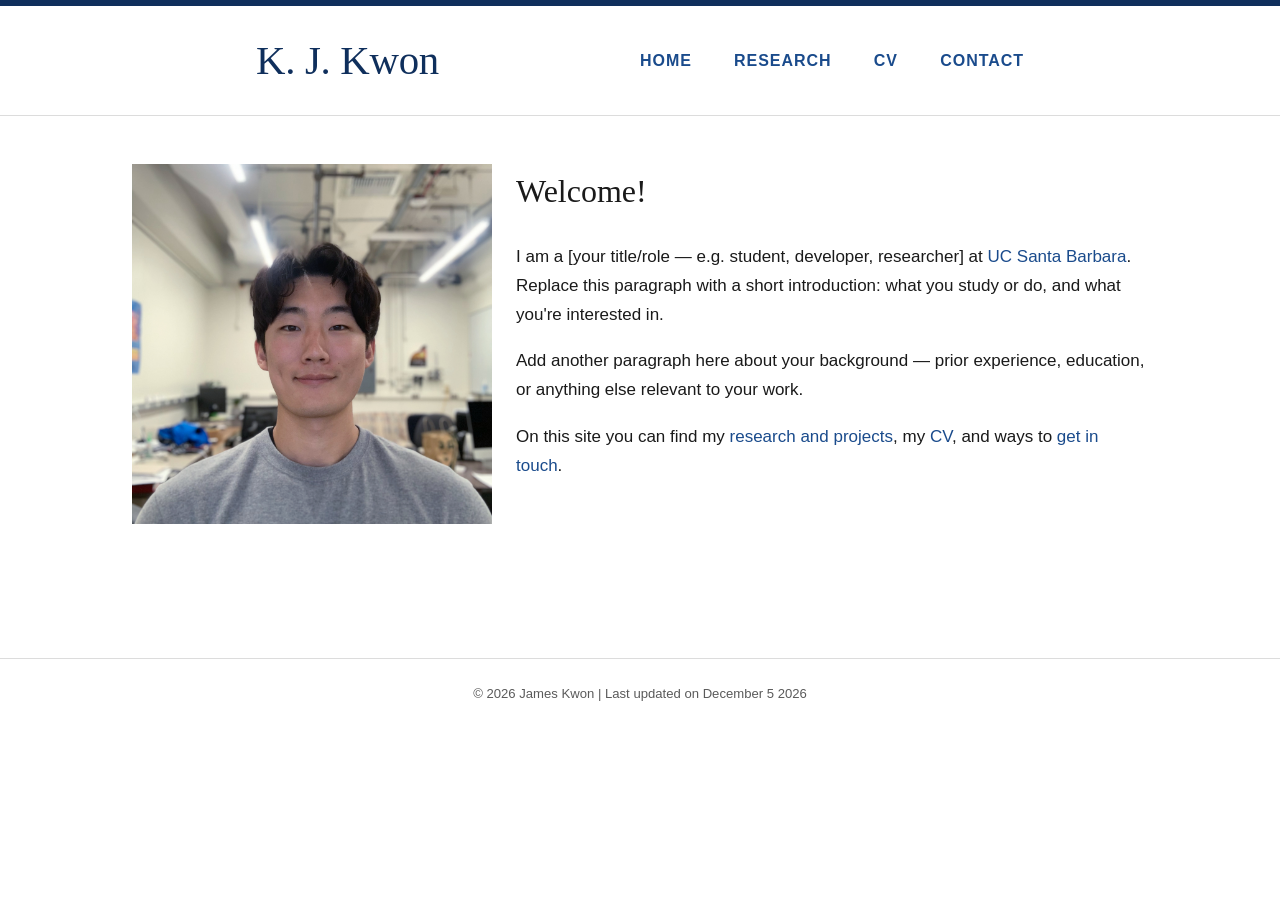
==== index.html @ 741103a0 "Add year to last updated date in footer Co-Authored-By: Claude Sonnet 4.6 <noreply@anthropic.com>" ====
<!DOCTYPE html>
<html lang="en">
<head>
<meta charset="UTF-8">
<meta name="viewport" content="width=device-width, initial-scale=1.0">
<meta name="description" content="Personal Website">
<title>Home | James Kwon</title>
<link rel="stylesheet" href="style.css">
</head>
<body>

<header>
  <div class="header-bar"></div>
  <div class="header-inner">
    <a href="index.html" class="site-title">
      <span class="title-main">K. J. Kwon</span>
    </a>
    <nav>
      <ul>
        <li><a href="index.html">Home</a></li>
        <li><a href="research.html">Research</a></li>
        <li><a href="cv.html">CV</a></li>
        <li><a href="contact.html">Contact</a></li>
      </ul>
    </nav>
  </div>
</header>

<main style="max-width: 1064px;">
  <img src="assets/photo.jpg" alt="James Kwon" class="profile-photo">

  <h1>Welcome!</h1>

  <p>
    I am a [your title/role — e.g. student, developer, researcher] at
    <a href="https://www.ucsb.edu/" target="_blank" rel="noopener">UC Santa Barbara</a>.
    Replace this paragraph with a short introduction: what you study or do, and what you're
    interested in.
  </p>

  <p>
    Add another paragraph here about your background — prior experience, education,
    or anything else relevant to your work.
  </p>

  <p>
    On this site you can find my <a href="research.html">research and projects</a>, my
    <a href="cv.html">CV</a>, and ways to <a href="contact.html">get in touch</a>.
  </p>

  <div class="clear"></div>
</main>

<footer>
  &copy; 2026 James Kwon | Last updated on <span id="last-updated"></span>
  <script>
    const d = new Date(document.lastModified);
    const months = ["January","February","March","April","May","June","July","August","September","October","November","December"];
    document.getElementById("last-updated").textContent = months[d.getMonth()] + " " + d.getDate() + " " + d.getFullYear();
  </script>
</footer>

</body>
</html>
---- style.css ----
:root {
  --text: #1a1a1a;
  --text-muted: #5a5a5a;
  --accent: #1a4b8c;      /* IAS-style navy blue */
  --accent-dark: #0f2f5c;
  --border: #dcdcdc;
  --bg-alt: #f5f6f8;
  --max-width: 760px;
  --serif: Georgia, "Iowan Old Style", "Times New Roman", serif;
  --sans: -apple-system, BlinkMacSystemFont, "Segoe UI", Helvetica, Arial, sans-serif;
}

* { box-sizing: border-box; }

body {
  margin: 0;
  font-family: var(--sans);
  color: var(--text);
  background: #fff;
  line-height: 1.7;
  font-size: 17px;
}

a { color: var(--accent); text-decoration: none; }
a:hover { text-decoration: underline; }

/* Header */
header {
  border-bottom: 1px solid var(--border);
  padding: 0;
  margin-bottom: 48px;
}

.header-bar {
  background: var(--accent-dark);
  height: 6px;
}

.header-inner {
  width: 100%;
  padding: 20px 0;
  display: grid;
  grid-template-columns: 20% 30% 30% 20%;
  align-items: center;
}

.site-title {
  display: flex;
  align-items: baseline;
  gap: 10px;
  color: var(--text);
  grid-column: 2;
  justify-self: start;
}
.site-title:hover { text-decoration: none; }

.title-main {
  font-family: var(--serif);
  font-weight: 400;
  font-size: 2.55rem;
  letter-spacing: -0.3px;
  color: var(--accent-dark);
}

nav ul {
  list-style: none;
  display: flex;
  justify-content: space-between;
  margin: 0;
  padding: 0;
  font-size: 1rem;
  text-transform: uppercase;
  letter-spacing: 0.06em;
}

nav { grid-column: 3; }

nav a { color: var(--accent); font-weight: 600; }
nav a:hover { color: var(--accent-dark); text-decoration: none; }

/* Main */
main {
  max-width: var(--max-width);
  margin: 0 auto;
  padding: 0 24px 70px;
}

.profile-photo {
  width: 360px;
  height: 360px;
  border-radius: 0;
  object-fit: cover;
  float: left;
  margin: 0 24px 24px 0;
  background: var(--bg-alt);
}

h1 {
  font-family: var(--serif);
  font-size: 2rem;
  font-weight: normal;
  margin-bottom: 24px;
  color: var(--text);
}

h2 {
  font-family: var(--serif);
  font-size: 1.4rem;
  font-weight: normal;
  margin: 40px 0 16px;
  padding-bottom: 10px;
  border-bottom: 2px solid var(--accent);
  display: inline-block;
}

h3 {
  font-family: var(--serif);
  font-size: 1.1rem;
  font-weight: bold;
  margin: 0 0 6px;
}

p { margin: 0 0 18px; }

.clear { clear: both; }

.card-list {
  display: flex;
  flex-direction: column;
  gap: 28px;
}

.card {
  padding-bottom: 24px;
  border-bottom: 1px solid var(--border);
}
.card:last-child { border-bottom: none; }

.meta {
  color: var(--accent);
  font-size: 0.85rem;
  margin-bottom: 6px;
  text-transform: uppercase;
  letter-spacing: 0.04em;
}

ul.plain {
  padding-left: 20px;
  margin: 0 0 18px;
}
ul.plain li { margin-bottom: 10px; }

/* Footer */
footer {
  border-top: 1px solid var(--border);
  margin-top: 40px;
  padding: 24px 0;
  text-align: center;
  color: var(--text-muted);
  font-size: 0.82rem;
}

@media (max-width: 560px) {
  .header-inner { grid-template-columns: 1fr; gap: 12px; }
  .site-title { justify-self: flex-start; }
  .profile-photo { float: none; display: block; margin: 0 auto 24px; }
  h1 { font-size: 1.6rem; }
}
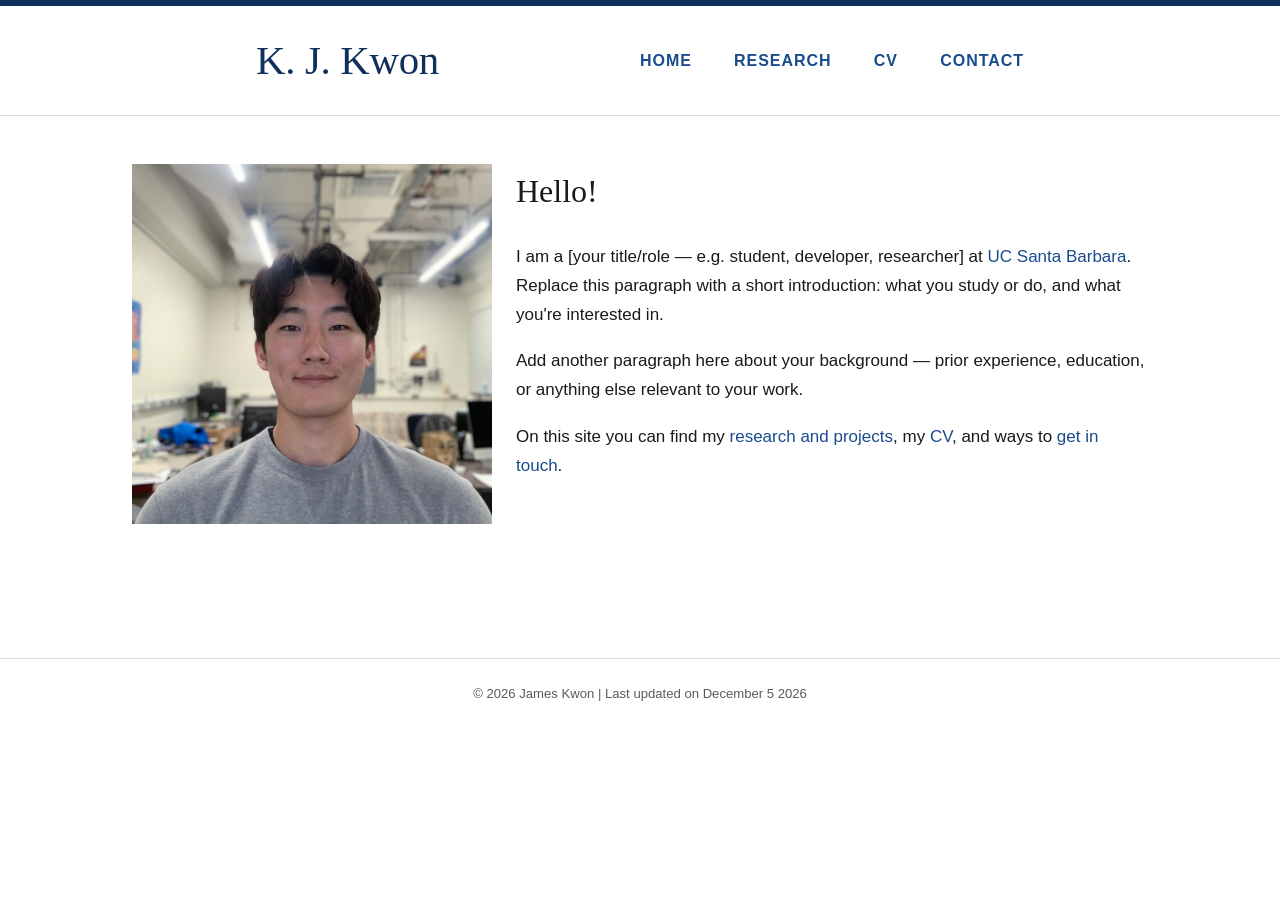
==== commit db5352ff: "Add randomized time-aware greeting, stable within session Co-Authored-By: Claude Sonnet 4.6 <noreply" ====
--- a/index.html
+++ b/index.html
@@ -29,7 +29,24 @@
 <main style="max-width: 1064px;">
   <img src="assets/photo.jpg" alt="James Kwon" class="profile-photo">
 
-  <h1>Welcome!</h1>
+  <h1 id="greeting"></h1>
+  <script>
+    (function() {
+      var g = sessionStorage.getItem("greeting");
+      if (!g) {
+        var mins = new Date().getHours() * 60 + new Date().getMinutes();
+        var timeBased;
+        if      (mins >= 270  && mins <= 719)  timeBased = "Good morning!";
+        else if (mins >= 720  && mins <= 1050) timeBased = "Good afternoon!";
+        else if (mins >= 1051 && mins <= 1320) timeBased = "Good evening!";
+        else                                   timeBased = "Zzz...";
+        var pool = [timeBased, "Welcome!", "Hello!", "Hello there!", "Hi!"];
+        g = pool[Math.floor(Math.random() * pool.length)];
+        sessionStorage.setItem("greeting", g);
+      }
+      document.getElementById("greeting").textContent = g;
+    })();
+  </script>
 
   <p>
     I am a [your title/role — e.g. student, developer, researcher] at
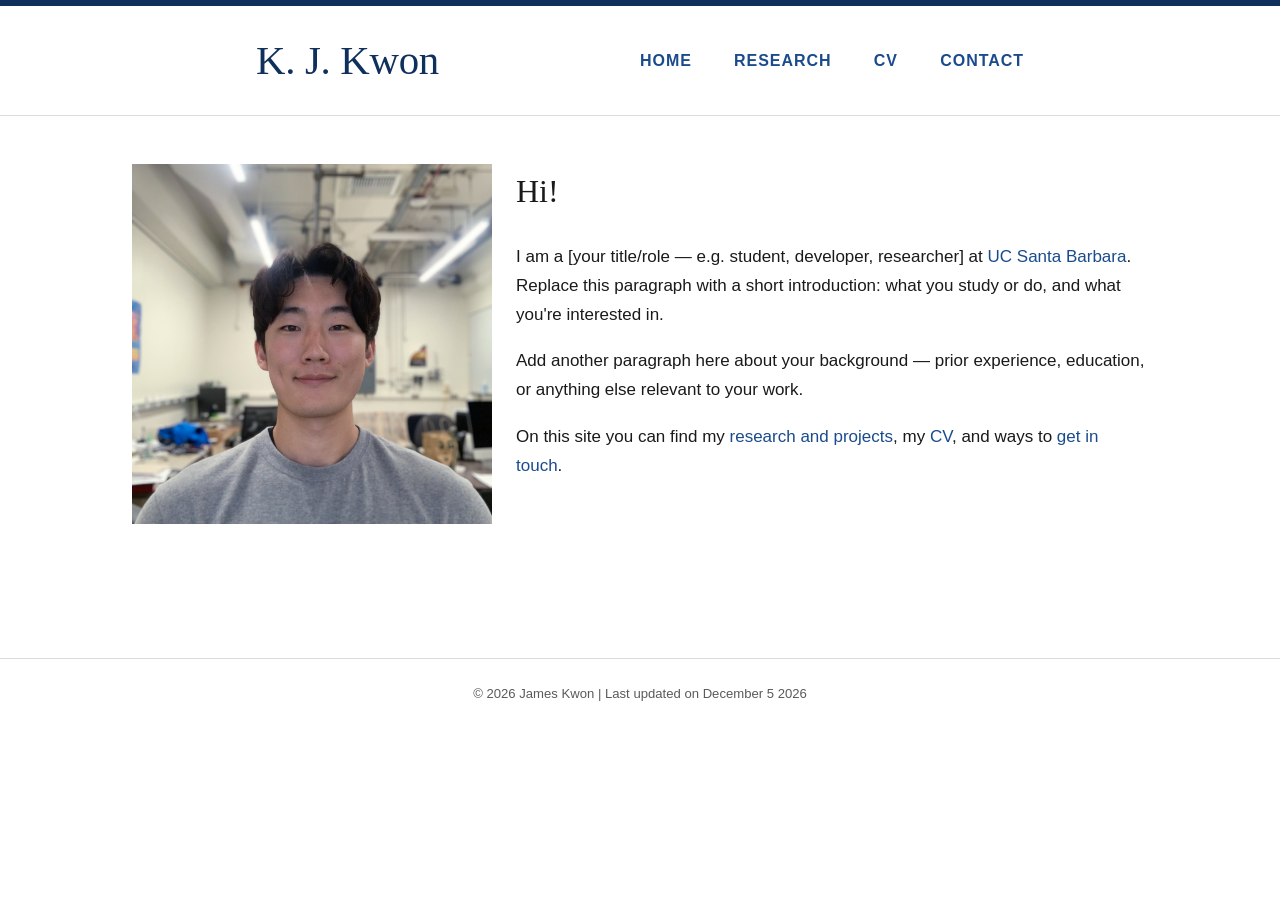
==== commit 9f9d08f1: "Make greeting deterministic by day — same for all visitors each day Co-Authored-By: Claude Sonnet 4." ====
--- a/index.html
+++ b/index.html
@@ -32,19 +32,17 @@
   <h1 id="greeting"></h1>
   <script>
     (function() {
-      var g = sessionStorage.getItem("greeting");
-      if (!g) {
-        var mins = new Date().getHours() * 60 + new Date().getMinutes();
-        var timeBased;
-        if      (mins >= 270  && mins <= 719)  timeBased = "Good morning!";
-        else if (mins >= 720  && mins <= 1050) timeBased = "Good afternoon!";
-        else if (mins >= 1051 && mins <= 1320) timeBased = "Good evening!";
-        else                                   timeBased = "Zzz...";
-        var pool = [timeBased, "Welcome!", "Hello!", "Hello there!", "Hi!"];
-        g = pool[Math.floor(Math.random() * pool.length)];
-        sessionStorage.setItem("greeting", g);
-      }
-      document.getElementById("greeting").textContent = g;
+      var now = new Date();
+      var mins = now.getHours() * 60 + now.getMinutes();
+      var timeBased;
+      if      (mins >= 270  && mins <= 719)  timeBased = "Good morning!";
+      else if (mins >= 720  && mins <= 1050) timeBased = "Good afternoon!";
+      else if (mins >= 1051 && mins <= 1320) timeBased = "Good evening!";
+      else                                   timeBased = "Zzz...";
+      var pool = [timeBased, "Welcome!", "Hello!", "Hello there!", "Hi!"];
+      // Pick deterministically by day-of-year so all visitors see the same greeting each day
+      var dayOfYear = Math.floor((now - new Date(now.getFullYear(), 0, 0)) / 86400000);
+      document.getElementById("greeting").textContent = pool[dayOfYear % pool.length];
     })();
   </script>
 
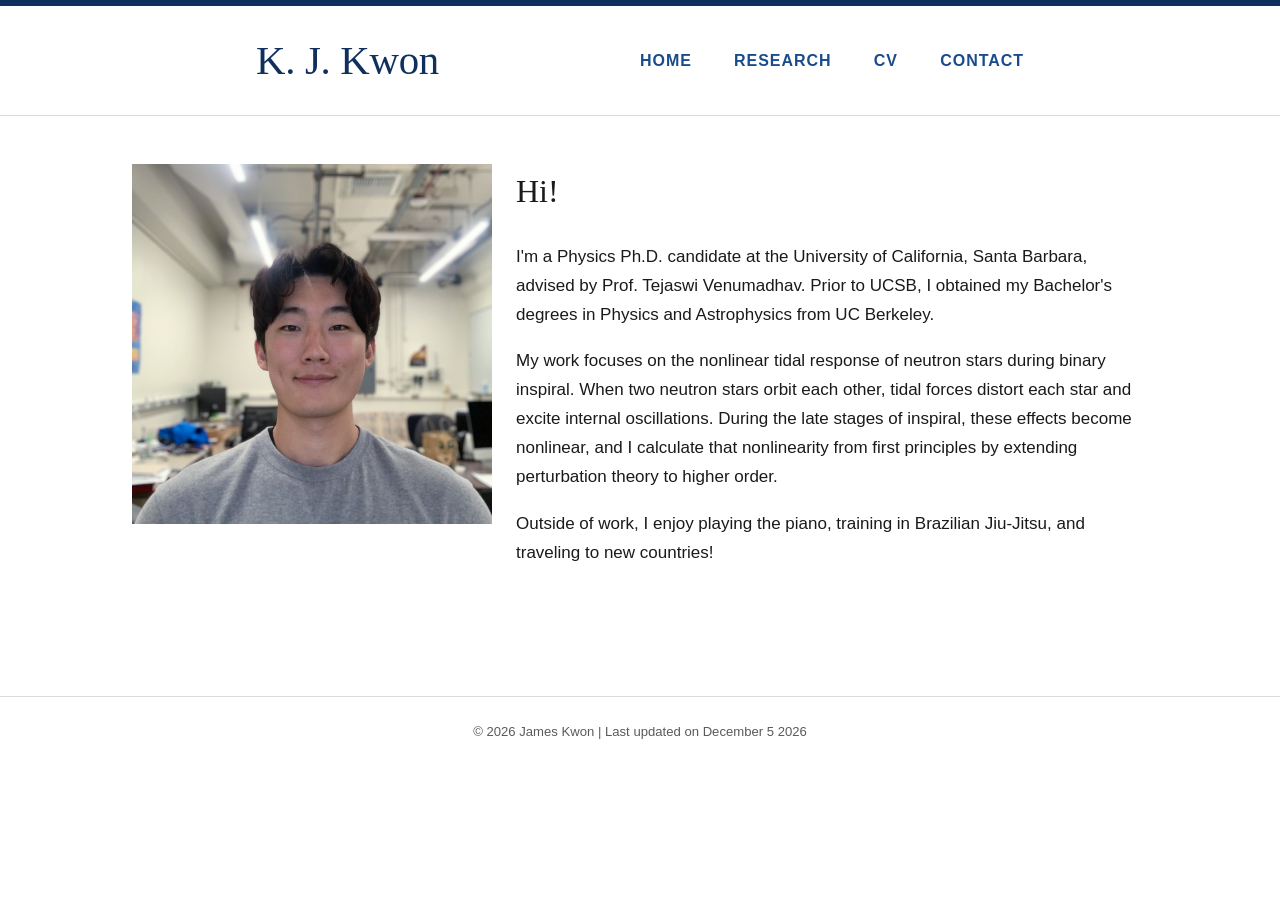
==== commit 8daea87e: "Add personal bio to home page Co-Authored-By: Claude Sonnet 4.6 <noreply@anthropic.com>" ====
--- a/index.html
+++ b/index.html
@@ -39,28 +39,36 @@
       else if (mins >= 720  && mins <= 1050) timeBased = "Good afternoon!";
       else if (mins >= 1051 && mins <= 1320) timeBased = "Good evening!";
       else                                   timeBased = "Zzz...";
-      var pool = [timeBased, "Welcome!", "Hello!", "Hello there!", "Hi!"];
-      // Pick deterministically by day-of-year so all visitors see the same greeting each day
-      var dayOfYear = Math.floor((now - new Date(now.getFullYear(), 0, 0)) / 86400000);
-      document.getElementById("greeting").textContent = pool[dayOfYear % pool.length];
+      var g;
+      if (mins >= 270 && mins <= 1050) {
+        // Morning and afternoon: always time-based
+        g = timeBased;
+      } else {
+        // Evening and night: seed-based pick by day-of-year
+        var pool = [timeBased, "Welcome!", "Hello!", "Hello there!", "Hi!"];
+        var dayOfYear = Math.floor((now - new Date(now.getFullYear(), 0, 0)) / 86400000);
+        g = pool[dayOfYear % pool.length];
+      }
+      document.getElementById("greeting").textContent = g;
     })();
   </script>
 
   <p>
-    I am a [your title/role — e.g. student, developer, researcher] at
-    <a href="https://www.ucsb.edu/" target="_blank" rel="noopener">UC Santa Barbara</a>.
-    Replace this paragraph with a short introduction: what you study or do, and what you're
-    interested in.
+    I'm a Physics Ph.D. candidate at the University of California, Santa Barbara, advised by
+    Prof. Tejaswi Venumadhav. Prior to UCSB, I obtained my Bachelor's degrees in Physics and
+    Astrophysics from UC Berkeley.
   </p>
 
   <p>
-    Add another paragraph here about your background — prior experience, education,
-    or anything else relevant to your work.
+    My work focuses on the nonlinear tidal response of neutron stars during binary inspiral.
+    When two neutron stars orbit each other, tidal forces distort each star and excite internal
+    oscillations. During the late stages of inspiral, these effects become nonlinear, and I
+    calculate that nonlinearity from first principles by extending perturbation theory to higher order.
   </p>
 
   <p>
-    On this site you can find my <a href="research.html">research and projects</a>, my
-    <a href="cv.html">CV</a>, and ways to <a href="contact.html">get in touch</a>.
+    Outside of work, I enjoy playing the piano, training in Brazilian Jiu-Jitsu, and traveling
+    to new countries!
   </p>
 
   <div class="clear"></div>
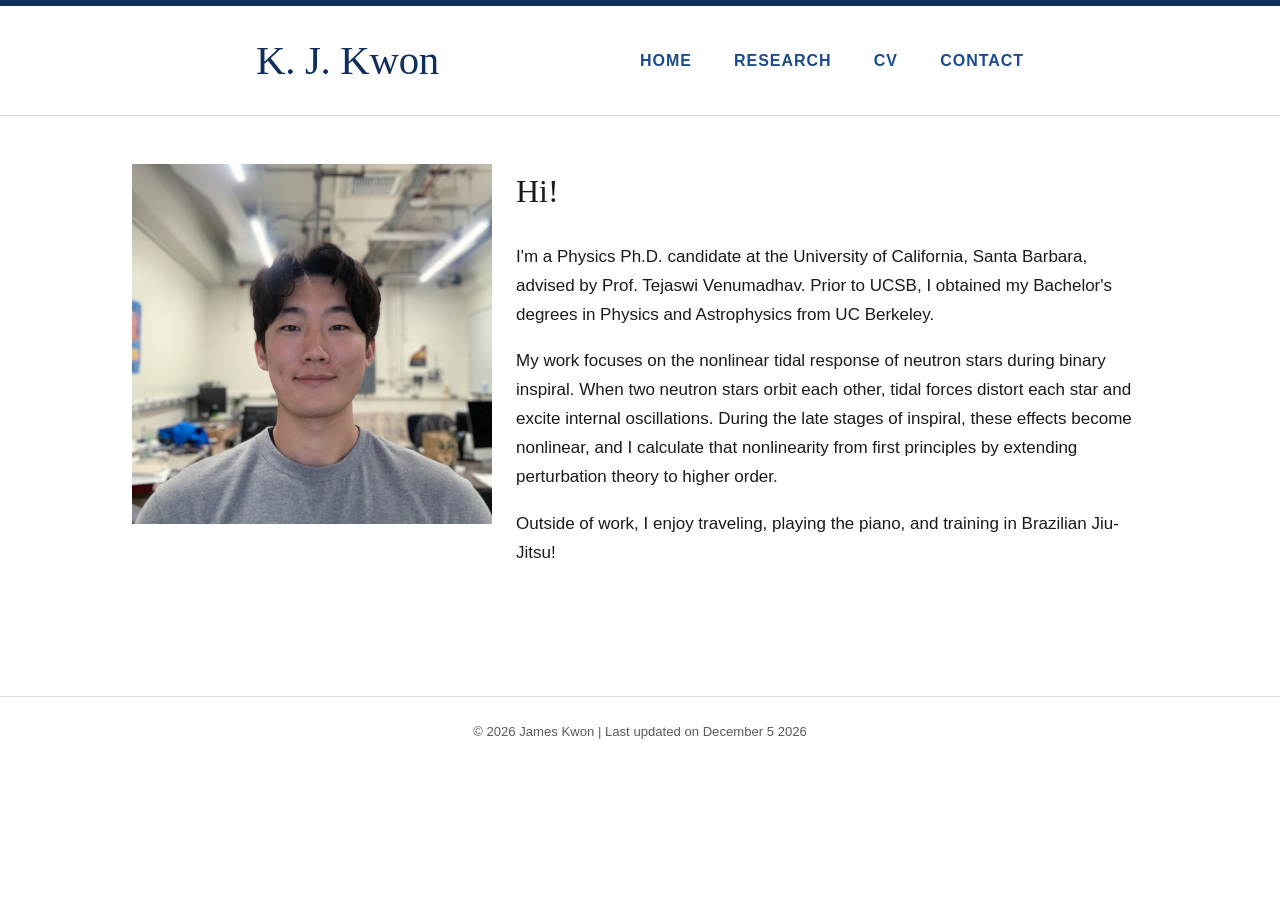
==== commit 7d4db961: "Reorder hobbies in bio Co-Authored-By: Claude Sonnet 4.6 <noreply@anthropic.com>" ====
--- a/index.html
+++ b/index.html
@@ -67,8 +67,7 @@
   </p>
 
   <p>
-    Outside of work, I enjoy playing the piano, training in Brazilian Jiu-Jitsu, and traveling
-    to new countries!
+    Outside of work, I enjoy traveling, playing the piano, and training in Brazilian Jiu-Jitsu!
   </p>
 
   <div class="clear"></div>
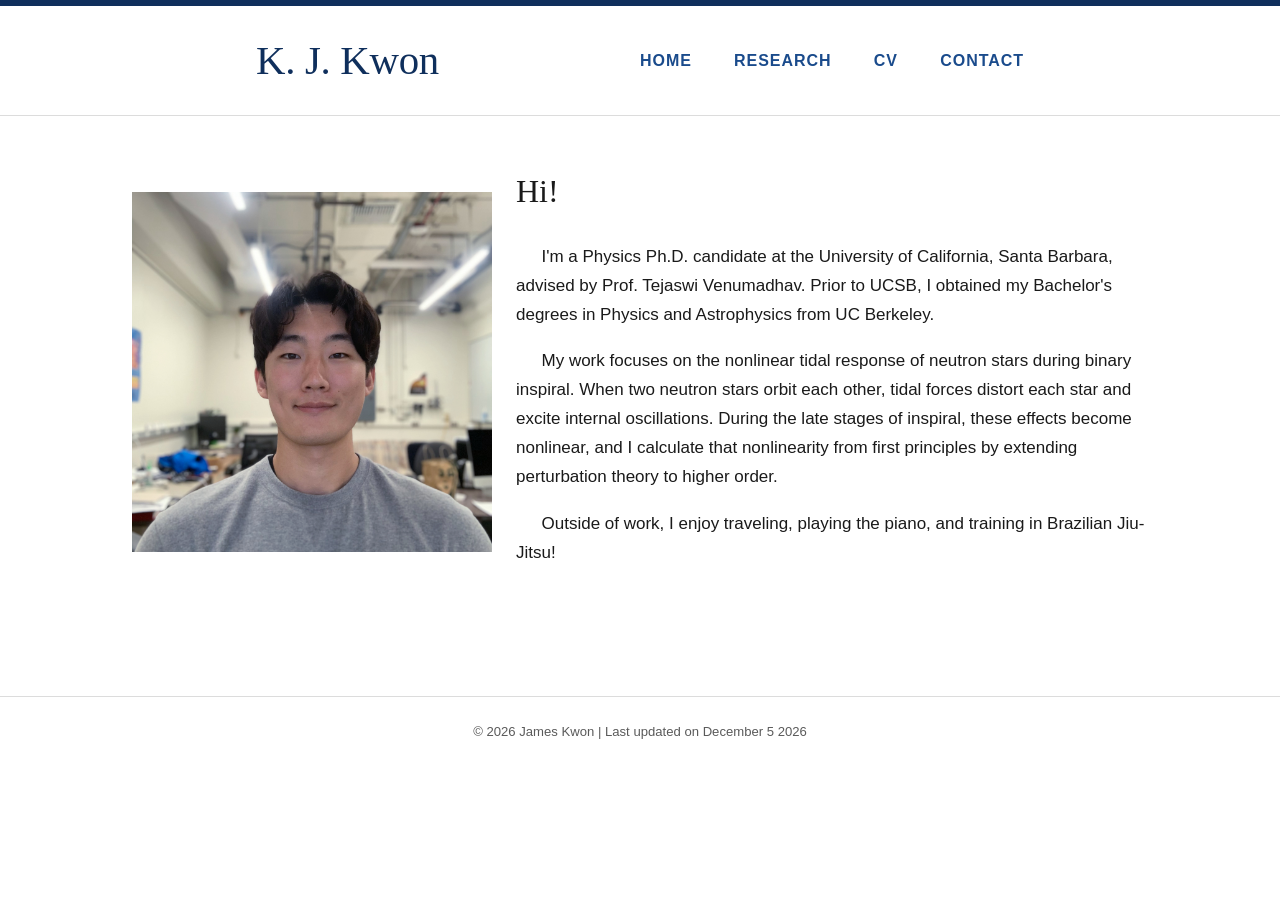
==== commit 9d642203: "Add blog section with the same card/sidebar format as research Adds blog.html, posts/ (mirroring res" ====
--- a/index.html
+++ b/index.html
@@ -23,6 +23,7 @@
         <li><a href="contact.html">Contact</a></li>
       </ul>
     </nav>
+  <a href="blog.html" class="nav-signature" aria-label="Blog"> </a>
   </div>
 </header>
 
--- a/style.css
+++ b/style.css
@@ -78,6 +78,21 @@
 nav a { color: var(--accent); font-weight: 600; }
 nav a:hover { color: var(--accent-dark); text-decoration: none; }
 
+/* Placeholder slot reserved for a future signature/logo mark; invisible but clickable for now.
+   Sits in the empty right margin of the header grid, outside the nav's own flex flow, so it
+   never touches the position of the site title or the visible nav links. */
+.header-inner { position: relative; }
+.nav-signature {
+  position: absolute;
+  top: 50%;
+  right: 24px;
+  transform: translateY(-50%);
+  display: inline-block;
+  width: 28px;
+  height: 1em;
+  opacity: 0;
+}
+
 /* Main */
 main {
   max-width: var(--max-width);
@@ -87,11 +102,13 @@
 
 .profile-photo {
   width: 360px;
-  height: 360px;
+  max-width: 100%;
+  aspect-ratio: 1 / 1;
+  height: auto;
   border-radius: 0;
   object-fit: cover;
   float: left;
-  margin: 0 24px 24px 0;
+  margin: 1.7rem 24px 24px 0;
   background: var(--bg-alt);
 }
 
@@ -99,7 +116,7 @@
   font-family: var(--serif);
   font-size: 2rem;
   font-weight: normal;
-  margin-bottom: 24px;
+  margin: 0 0 24px;
   color: var(--text);
 }
 
@@ -120,7 +137,8 @@
   margin: 0 0 6px;
 }
 
-p { margin: 0 0 18px; }
+p { margin: 0 0 18px; text-indent: 1.5em; }
+p.no-indent { text-indent: 0; }
 
 .clear { clear: both; }
 
@@ -150,6 +168,29 @@
 }
 ul.plain li { margin-bottom: 10px; }
 
+/* Figures (paper plots embedded in project pages) */
+figure.figure {
+  margin: 32px 0;
+  text-align: center;
+}
+figure.figure img {
+  max-width: 100%;
+  height: auto;
+  border: 1px solid var(--border);
+  background: #fff;
+}
+figure.figure figcaption {
+  font-size: 0.85rem;
+  color: var(--text-muted);
+  text-align: left;
+  text-indent: 0;
+  line-height: 1.55;
+  margin-top: 10px;
+}
+figure.figure figcaption strong {
+  color: var(--text);
+}
+
 /* Footer */
 footer {
   border-top: 1px solid var(--border);
@@ -160,9 +201,86 @@
   font-size: 0.82rem;
 }
 
+/* Sidebar layout wrapper — used on research + project pages */
+.sidebar-layout {
+  display: grid;
+  grid-template-columns: 1fr min(var(--max-width), 100%) 1fr;
+  align-items: flex-start;
+}
+
+.sidebar-layout main {
+  grid-column: 2;
+  max-width: none;
+  margin: 0;
+}
+
+/* Directory tree — sticky in left column */
+.dir-tree {
+  position: sticky;
+  top: 24px;
+  justify-self: center;
+  width: 160px;
+  font-size: 0.82rem;
+  color: var(--text-muted);
+  line-height: 1.9;
+  margin-top: 48px; /* align with main content top */
+}
+
+.dir-tree .tree-root {
+  font-family: var(--serif);
+  font-size: 0.88rem;
+  font-weight: bold;
+  color: var(--text-muted);
+  display: block;
+  margin-bottom: 4px;
+  text-decoration: none;
+}
+.dir-tree .tree-root:hover { color: var(--accent); text-decoration: underline; }
+
+.dir-tree ul {
+  list-style: none;
+  padding-left: 12px;
+  margin: 0;
+  border-left: 1px solid var(--border);
+}
+
+.dir-tree li { margin: 2px 0; }
+
+.dir-tree a {
+  color: var(--text-muted);
+  text-decoration: none;
+}
+.dir-tree a:hover { color: var(--accent); text-decoration: underline; }
+
+.dir-tree .tree-current {
+  color: var(--text);
+  font-weight: 600;
+}
+
+/* Card title dropdowns */
+.card details > summary {
+  cursor: pointer;
+  list-style: none;
+  display: block;
+}
+.card details > summary::-webkit-details-marker { display: none; }
+.card details > summary h3 { margin-bottom: 0; }
+.card details[open] > summary h3 { margin-bottom: 14px; }
+.card details > summary h3::before { content: "▶  "; font-size: 0.65em; vertical-align: middle; }
+.card details[open] > summary h3::before { content: "▼  "; }
+
+@media (max-width: 1060px) {
+  .dir-tree { display: none; }
+  .sidebar-layout { grid-template-columns: 1fr; }
+  .sidebar-layout main { grid-column: 1; max-width: var(--max-width); margin: 0 auto; }
+}
+
 @media (max-width: 560px) {
-  .header-inner { grid-template-columns: 1fr; gap: 12px; }
-  .site-title { justify-self: flex-start; }
+  .header-inner { grid-template-columns: 1fr; gap: 12px; padding: 16px 24px; }
+  .site-title { grid-column: 1; justify-self: flex-start; }
+  nav { grid-column: 1; }
+  nav ul { justify-content: flex-start; flex-wrap: wrap; gap: 8px 16px; font-size: 0.9rem; }
+  .nav-signature { display: none; }
   .profile-photo { float: none; display: block; margin: 0 auto 24px; }
   h1 { font-size: 1.6rem; }
 }
